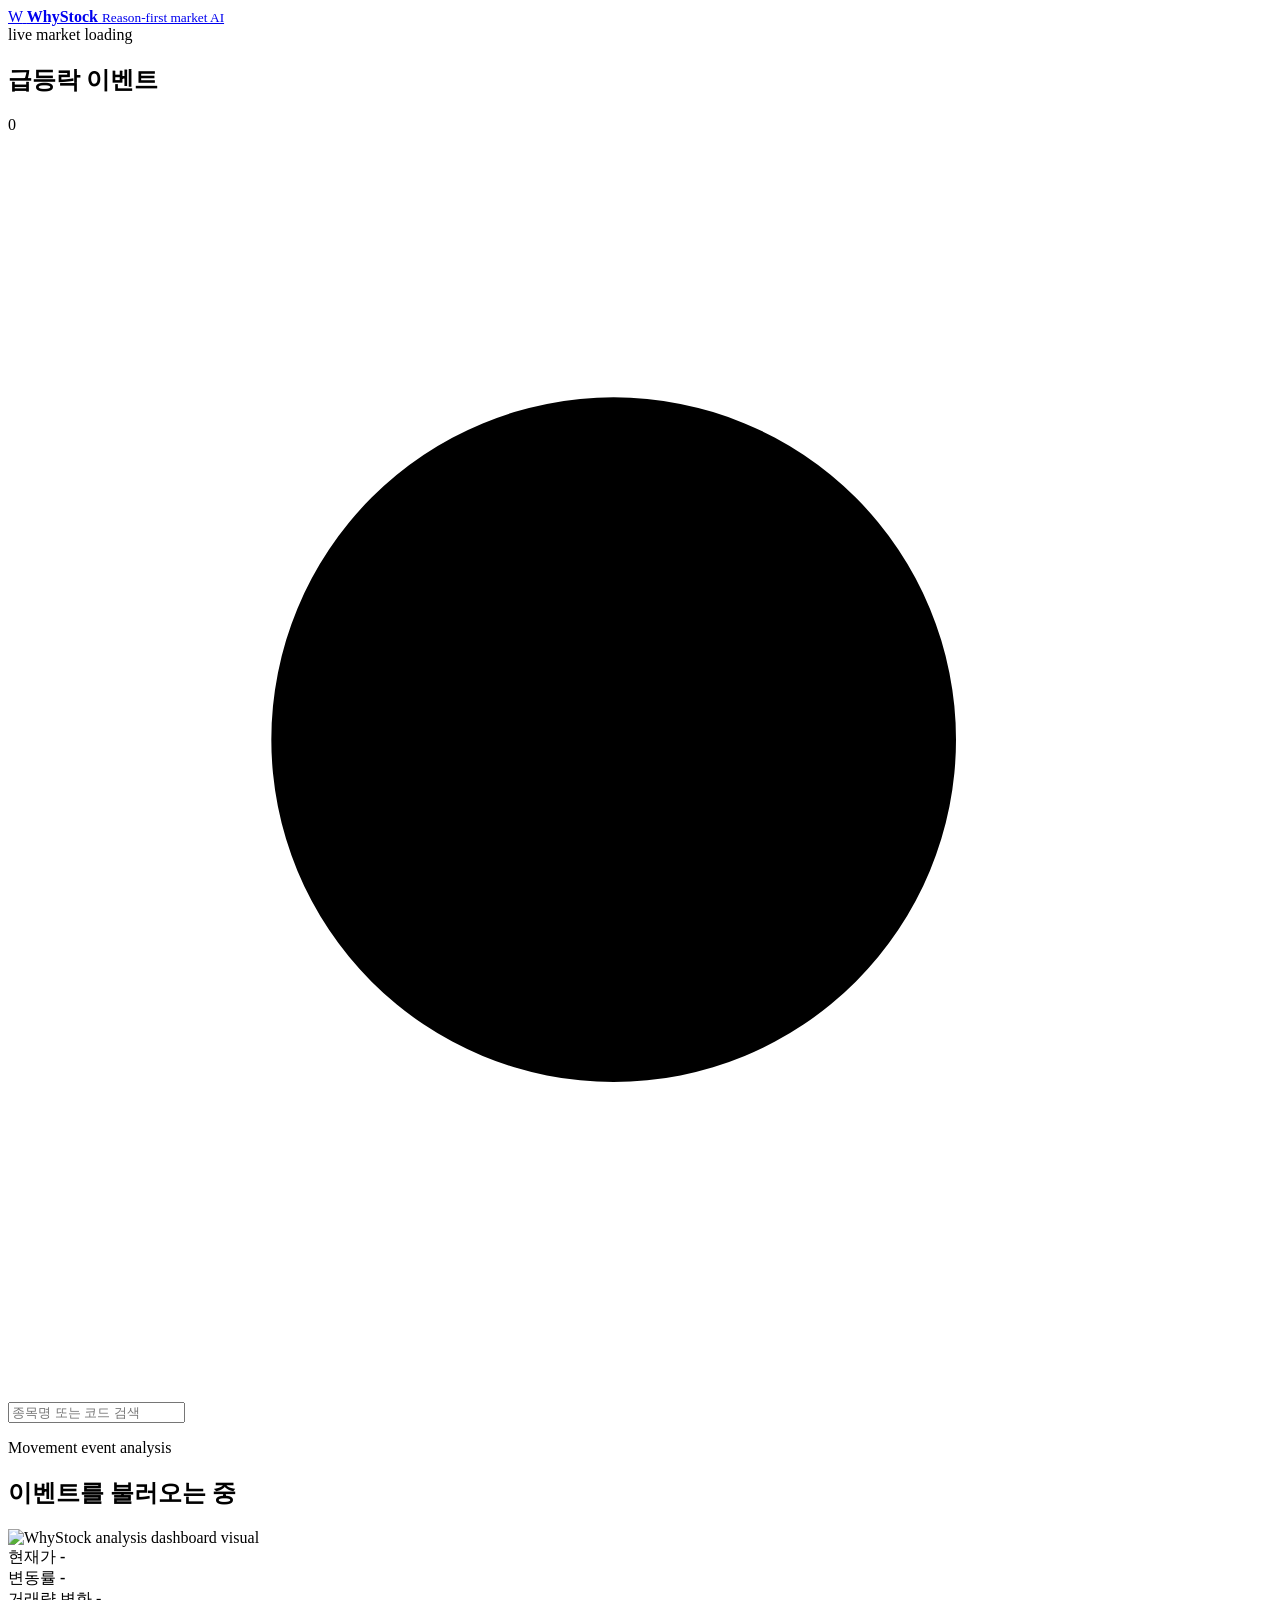
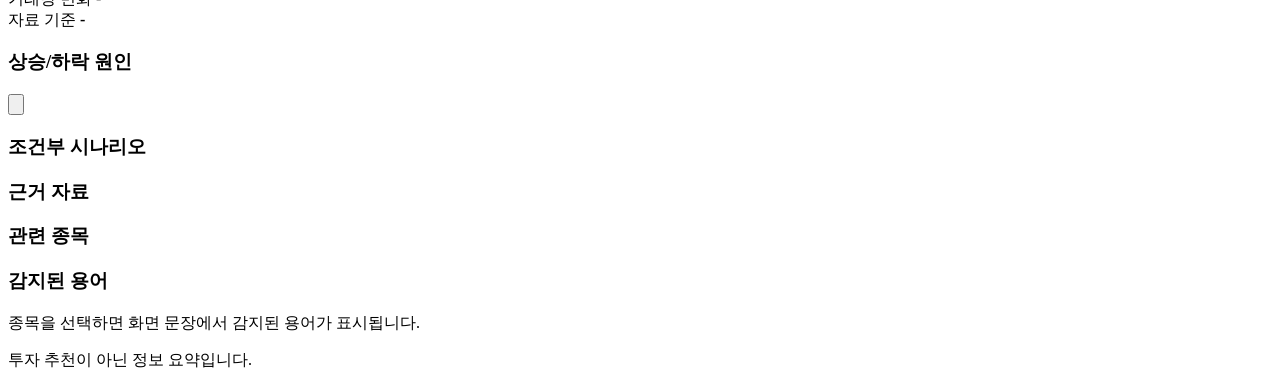
==== web/index.html @ 5347550b "Initial WhyStock MVP" ====
<!doctype html>
<html lang="ko">
  <head>
    <meta charset="UTF-8" />
    <meta name="viewport" content="width=device-width, initial-scale=1.0" />
    <title>WhyStock</title>
    <link rel="stylesheet" href="/styles.css" />
  </head>
  <body>
    <header class="topbar">
      <a class="brand" href="/" aria-label="WhyStock home">
        <span class="brand-mark">W</span>
        <span>
          <strong>WhyStock</strong>
          <small>Reason-first market AI</small>
        </span>
      </a>
      <div class="topbar-meta">
        <span id="runtimeBadge" class="status-pill">live market</span>
        <span id="asOfText">loading</span>
      </div>
    </header>

    <main class="layout">
      <aside class="sidebar" aria-label="급등락 이벤트">
        <div class="sidebar-head">
          <h1>급등락 이벤트</h1>
          <span id="eventCount">0</span>
        </div>

        <label class="search">
          <svg viewBox="0 0 24 24" aria-hidden="true">
            <path d="m21 21-4.35-4.35m1.35-5.15a6.5 6.5 0 1 1-13 0 6.5 6.5 0 0 1 13 0Z" />
          </svg>
          <input id="stockSearch" type="search" placeholder="종목명 또는 코드 검색" autocomplete="off" />
        </label>

        <div id="searchResults" class="search-results" aria-live="polite"></div>
        <div id="moverList" class="mover-list"></div>
      </aside>

      <section class="workspace" aria-live="polite">
        <div class="visual-band">
          <div>
            <p class="eyebrow">Movement event analysis</p>
            <h2 id="eventTitle">이벤트를 불러오는 중</h2>
            <p id="eventSubtitle" class="subtitle"></p>
          </div>
          <img id="brandVisual" src="/assets/generated/why-stock-hero.svg" alt="WhyStock analysis dashboard visual" />
        </div>

        <div class="metric-row">
          <div class="metric">
            <span>현재가</span>
            <strong id="currentPrice">-</strong>
          </div>
          <div class="metric">
            <span>변동률</span>
            <strong id="changeRate">-</strong>
          </div>
          <div class="metric">
            <span>거래량 변화</span>
            <strong id="volumeChange">-</strong>
          </div>
          <div class="metric">
            <span>자료 기준</span>
            <strong id="dataBasis">-</strong>
          </div>
        </div>

        <div id="basisNote" class="basis-note"></div>

        <div class="primary-grid">
          <section class="panel reasons-panel">
            <div class="panel-head">
              <h3>상승/하락 원인</h3>
              <button id="analyzeButton" class="icon-button" type="button" title="AI 분석 다시 실행">
                <svg viewBox="0 0 24 24" aria-hidden="true">
                  <path d="M21 12a9 9 0 1 1-2.64-6.36M21 4v6h-6" />
                </svg>
              </button>
            </div>
            <p id="summaryText" class="summary"></p>
            <ol id="reasonList" class="reason-list"></ol>
          </section>

          <section class="panel">
            <div class="panel-head">
              <h3>조건부 시나리오</h3>
            </div>
            <div id="scenarioList" class="scenario-list"></div>
          </section>
        </div>

        <div class="secondary-grid">
          <section class="panel">
            <div class="panel-head">
              <h3>근거 자료</h3>
            </div>
            <div id="sourceList" class="source-list"></div>
          </section>

          <section class="panel">
            <div class="panel-head">
              <h3>관련 종목</h3>
            </div>
            <div id="relatedList" class="related-list"></div>
          </section>

          <section class="panel term-panel">
            <div class="panel-head">
              <h3>감지된 용어</h3>
            </div>
            <div id="termButtons" class="term-buttons"></div>
            <p id="termExplanation" class="term-explanation">종목을 선택하면 화면 문장에서 감지된 용어가 표시됩니다.</p>
          </section>
        </div>

        <p class="disclaimer" id="disclaimerText">투자 추천이 아닌 정보 요약입니다.</p>
      </section>
    </main>

    <script src="/app.js" defer></script>
  </body>
</html>
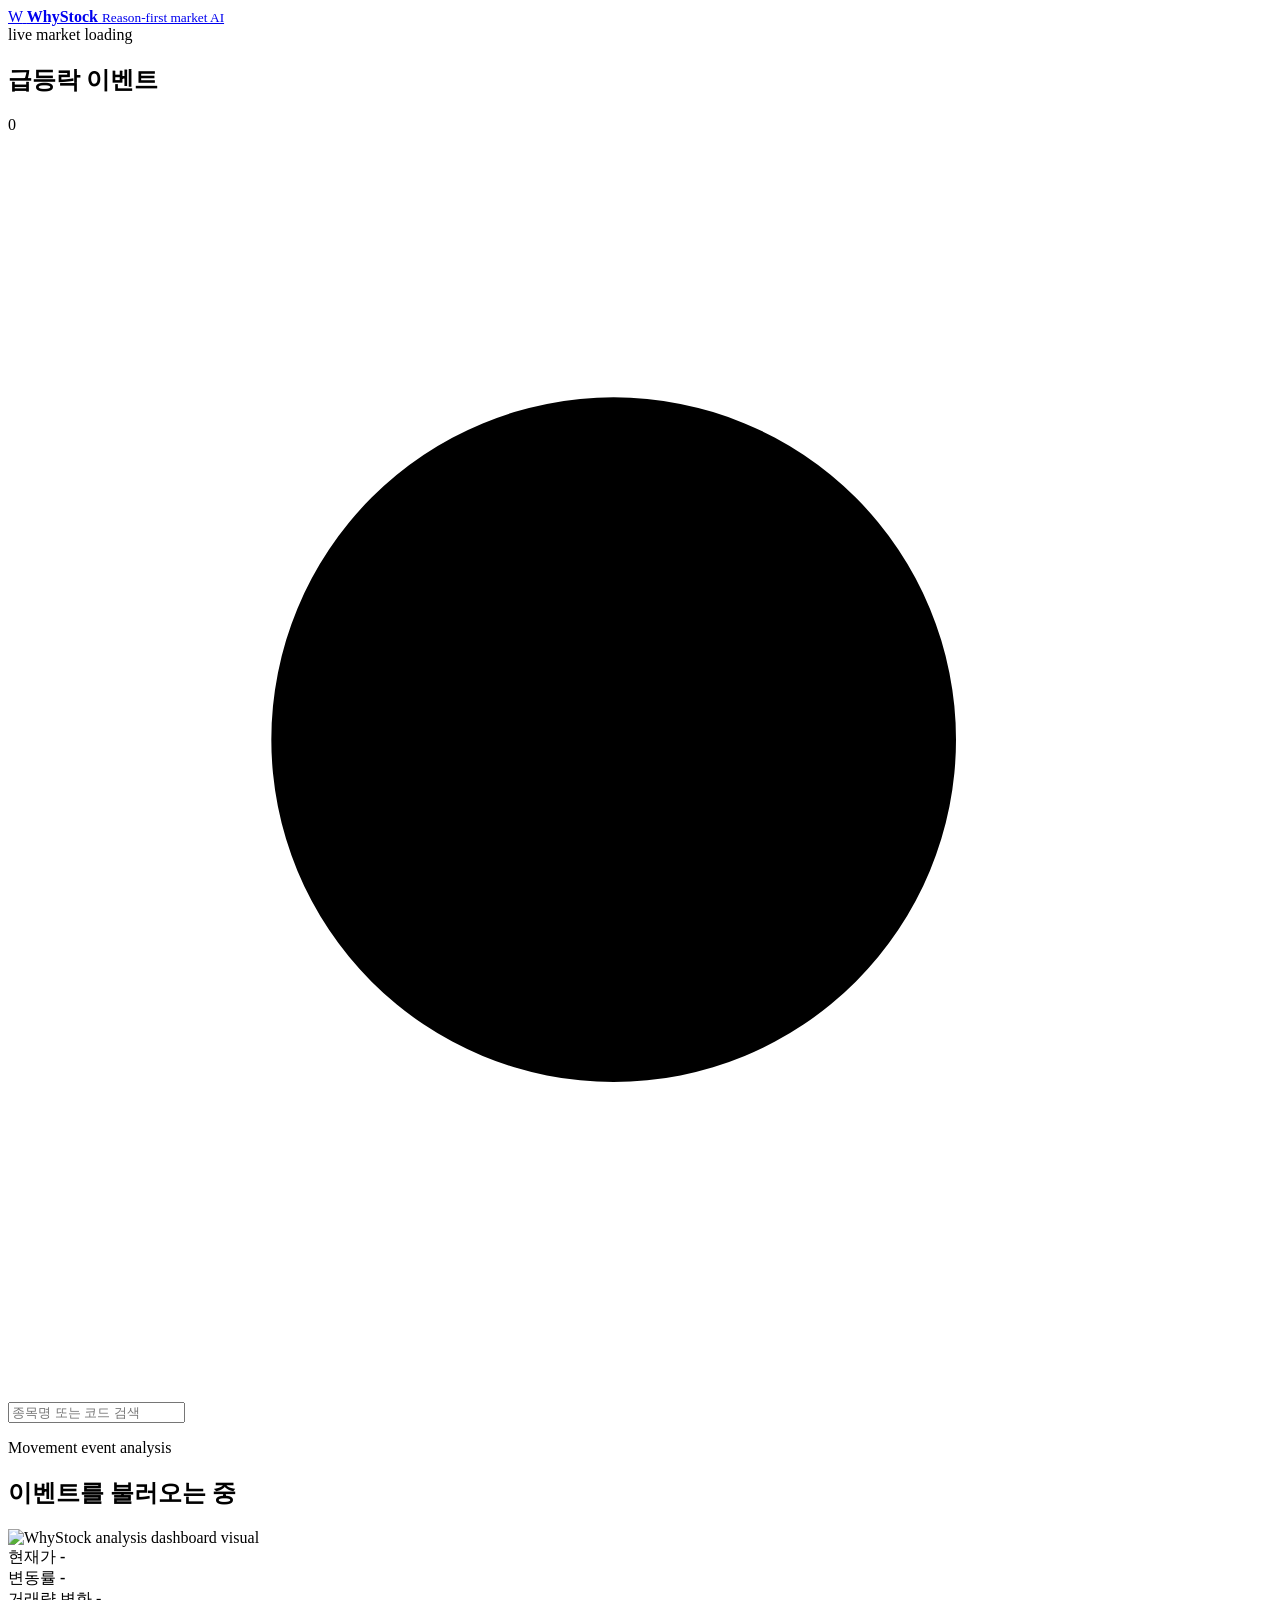
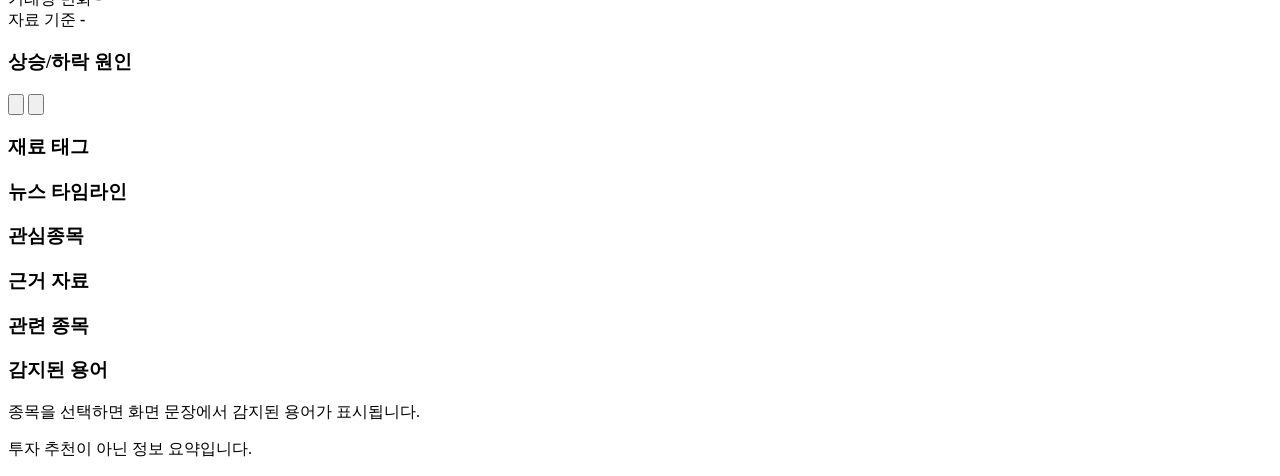
==== commit 9f1cd46c: "Refine market insights UI" ====
--- a/web/index.html
+++ b/web/index.html
@@ -74,21 +74,42 @@
           <section class="panel reasons-panel">
             <div class="panel-head">
               <h3>상승/하락 원인</h3>
-              <button id="analyzeButton" class="icon-button" type="button" title="AI 분석 다시 실행">
-                <svg viewBox="0 0 24 24" aria-hidden="true">
-                  <path d="M21 12a9 9 0 1 1-2.64-6.36M21 4v6h-6" />
-                </svg>
-              </button>
+              <div class="panel-actions">
+                <button id="watchButton" class="icon-button" type="button" title="관심종목 저장">
+                  <svg viewBox="0 0 24 24" aria-hidden="true">
+                    <path d="m12 3 2.7 5.47 6.03.88-4.36 4.25 1.03 6-5.4-2.84-5.4 2.84 1.03-6-4.36-4.25 6.03-.88Z" />
+                  </svg>
+                </button>
+                <button id="analyzeButton" class="icon-button" type="button" title="AI 분석 다시 실행">
+                  <svg viewBox="0 0 24 24" aria-hidden="true">
+                    <path d="M21 12a9 9 0 1 1-2.64-6.36M21 4v6h-6" />
+                  </svg>
+                </button>
+              </div>
             </div>
             <p id="summaryText" class="summary"></p>
             <ol id="reasonList" class="reason-list"></ol>
           </section>
 
-          <section class="panel">
-            <div class="panel-head">
-              <h3>조건부 시나리오</h3>
-            </div>
-            <div id="scenarioList" class="scenario-list"></div>
+          <section class="panel insight-panel">
+            <section class="mini-section">
+              <div class="panel-head">
+                <h3>재료 태그</h3>
+              </div>
+              <div id="materialTagList" class="material-tag-list"></div>
+            </section>
+            <section class="mini-section">
+              <div class="panel-head">
+                <h3>뉴스 타임라인</h3>
+              </div>
+              <div id="newsTimelineList" class="timeline-list"></div>
+            </section>
+            <section class="mini-section">
+              <div class="panel-head">
+                <h3>관심종목</h3>
+              </div>
+              <div id="watchlistList" class="watchlist-list"></div>
+            </section>
           </section>
         </div>
 
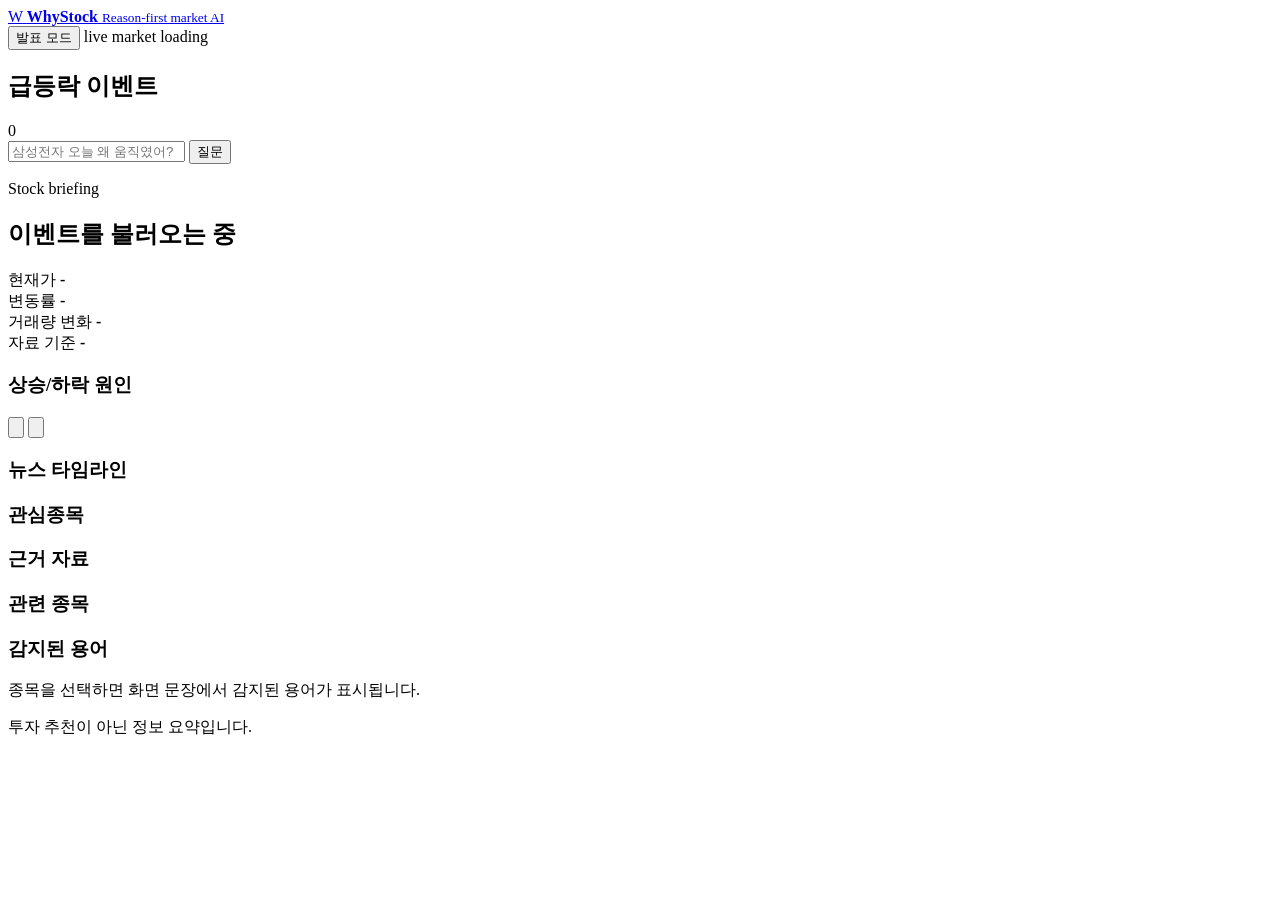
==== commit caa88e16: "Add assistant chat and presentation mode" ====
--- a/web/index.html
+++ b/web/index.html
@@ -16,6 +16,7 @@
         </span>
       </a>
       <div class="topbar-meta">
+        <button id="presentationButton" class="presentation-toggle" type="button">발표 모드</button>
         <span id="runtimeBadge" class="status-pill">live market</span>
         <span id="asOfText">loading</span>
       </div>
@@ -28,28 +29,29 @@
           <span id="eventCount">0</span>
         </div>
 
-        <label class="search">
-          <svg viewBox="0 0 24 24" aria-hidden="true">
-            <path d="m21 21-4.35-4.35m1.35-5.15a6.5 6.5 0 1 1-13 0 6.5 6.5 0 0 1 13 0Z" />
-          </svg>
-          <input id="stockSearch" type="search" placeholder="종목명 또는 코드 검색" autocomplete="off" />
-        </label>
+        <section class="assistant-box" aria-label="AI 질문">
+          <form id="assistantForm" class="assistant-form">
+            <input
+              id="assistantInput"
+              type="text"
+              placeholder="삼성전자 오늘 왜 움직였어?"
+              autocomplete="off"
+            />
+            <button id="assistantSubmit" type="submit">질문</button>
+          </form>
+          <div id="assistantAnswer" class="assistant-answer" aria-live="polite" hidden></div>
+        </section>
 
-        <div id="searchResults" class="search-results" aria-live="polite"></div>
         <div id="moverList" class="mover-list"></div>
       </aside>
 
       <section class="workspace" aria-live="polite">
-        <div class="visual-band">
-          <div>
-            <p class="eyebrow">Movement event analysis</p>
+        <div class="quote-board">
+          <div class="quote-title">
+            <p class="eyebrow">Stock briefing</p>
             <h2 id="eventTitle">이벤트를 불러오는 중</h2>
             <p id="eventSubtitle" class="subtitle"></p>
           </div>
-          <img id="brandVisual" src="/assets/generated/why-stock-hero.svg" alt="WhyStock analysis dashboard visual" />
-        </div>
-
-        <div class="metric-row">
           <div class="metric">
             <span>현재가</span>
             <strong id="currentPrice">-</strong>
@@ -94,12 +96,6 @@
           <section class="panel insight-panel">
             <section class="mini-section">
               <div class="panel-head">
-                <h3>재료 태그</h3>
-              </div>
-              <div id="materialTagList" class="material-tag-list"></div>
-            </section>
-            <section class="mini-section">
-              <div class="panel-head">
                 <h3>뉴스 타임라인</h3>
               </div>
               <div id="newsTimelineList" class="timeline-list"></div>
@@ -141,6 +137,24 @@
       </section>
     </main>
 
+    <section id="presentationOverlay" class="presentation-overlay" role="dialog" aria-modal="true" aria-label="발표 모드" hidden>
+      <div class="presentation-shell">
+        <div class="presentation-top">
+          <div>
+            <span id="presentationCounter" class="presentation-counter">1 / 5</span>
+            <strong id="presentationStepLabel">한눈에 보기</strong>
+          </div>
+          <button id="presentationClose" class="presentation-close" type="button">닫기</button>
+        </div>
+        <div id="presentationStage" class="presentation-stage"></div>
+        <div class="presentation-controls">
+          <button id="presentationPrev" type="button">이전</button>
+          <div id="presentationDots" class="presentation-dots" aria-label="발표 단계"></div>
+          <button id="presentationNext" type="button">다음</button>
+        </div>
+      </div>
+    </section>
+
     <script src="/app.js" defer></script>
   </body>
 </html>
